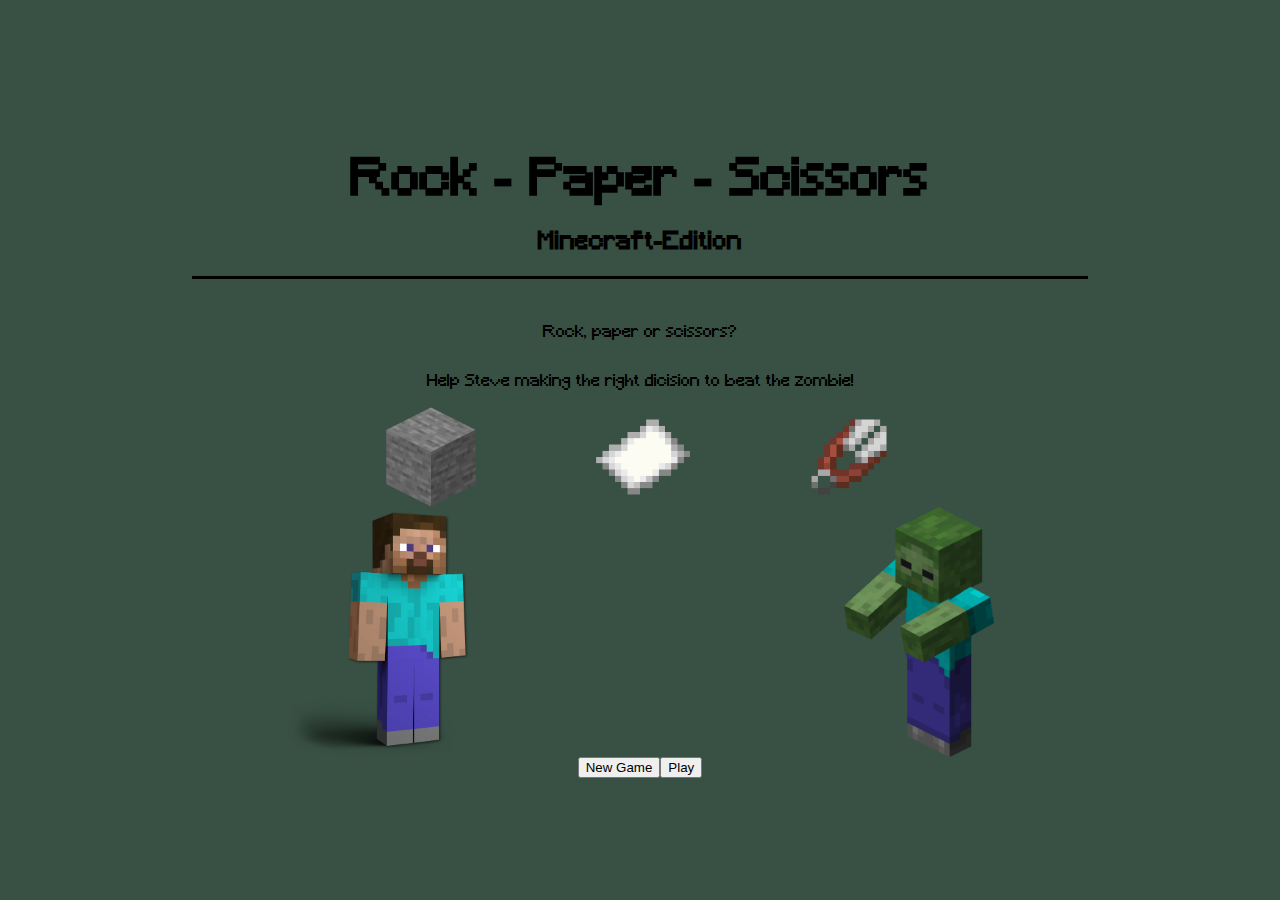
==== index.html @ c710b1fa "update" ====
<!DOCTYPE html>
<html lang="en">
  <head>
    <meta charset="UTF-8" />
    <meta http-equiv="X-UA-Compatible" content="IE=edge" />
    <meta name="viewport" content="width=device-width, initial-scale=1.0" />
    <link rel="stylesheet" type="text/css" href="css/style.css" />
    <title>Rock-Paper-Scissors</title>
  </head>
  <body>
    <!-- <audio controls autoplay>
      <source src="sound/minecraft-music.mp3" type="audio/mpeg" />
      Your browser does not support the audio element.
    </audio> -->
    <div class="content">
      <div class="header content--wrapper">
        <h1>Rock - Paper - Scissors</h1>
        <h2>Minecraft-Edition</h2>
      </div>
      <div class="main content--wrapper">
        <div class="main__paragraph">
          <p>Rock, paper or scissors?</p>
          <p>Help Steve making the right dicision to beat the zombie!</p>
        </div>
        <div class="main__select-choice">
          <img
            id="rock-el"
            src="img/minecraft-rock.webp"
            class="main__select-choice--style"
          />
          <img
            id="paper-el"
            src="img/minecraft-paper.webp"
            class="main__select-choice--style"
          />
          <img
            id="scissors-el"
            src="img/minecraft-scissors.webp"
            class="main__select-choice--style"
          />
        </div>
        <div class="main__scoreboard">
          <div class="main__scoreboard--player">
            <img src="img/minecraft-steve.webp" class="player--style" />
            <p id="result-el"></p>
            <img src="img/minecraft-zombie.webp" class="player--style" />
          </div>
          <div class="main__scoreboard--score">
            <span id="player-score-el"></span>
            <span id="computer-score-el"></span>
          </div>
        </div>
      </div>
      <div class="footer content--wrapper">
        <button id="new-game-btn">New Game</button>
        <button id="play-btn">Play</button>
      </div>
    </div>
    <script src="script.js"></script>
  </body>
</html>
---- css/style.css ----
@font-face {
  font-family: "MinecraftFont";
  src: url(../font/minecraft.ttf);
}
body {
  margin: 0;
  background-color: #395144;
  font-family: "MinecraftFont";
}
body .content {
  display: flex;
  justify-content: center;
  align-items: center;
  height: 100vh;
  flex-direction: column;
  width: 100%;
}
body .content--wrapper {
  width: 70%;
}
body .content .header {
  display: flex;
  justify-content: center;
  align-items: center;
  flex-direction: column;
  border-bottom: black solid;
  margin-bottom: 30px;
}
body .content .header h1 {
  font-size: 50px;
  margin-bottom: 0px;
}
body .content .header h2 {
  font-size: 24px;
}
body .content .main {
  display: flex;
  justify-content: center;
  align-items: center;
  flex-direction: column;
}
body .content .main__scoreboard {
  display: flex;
  justify-content: center;
  align-items: center;
  flex-direction: column;
  width: 100%;
}
body .content .main__scoreboard--player {
  display: flex;
  justify-content: center;
  align-items: center;
  justify-content: space-around;
  width: 100%;
}
body .content .main__scoreboard--player .player--style {
  height: 250px;
}
body .content .main__scoreboard--score {
  display: flex;
  justify-content: center;
  align-items: center;
  justify-content: space-around;
  width: 100%;
  font-size: 50px;
}
body .content .main__paragraph {
  display: flex;
  justify-content: center;
  align-items: center;
  flex-direction: column;
}
body .content .main__select-choice {
  display: flex;
  justify-content: center;
  align-items: center;
  justify-content: space-around;
  width: 70%;
}
body .content .main__select-choice--style {
  height: 100px;
}
body .content .footer {
  display: flex;
  justify-content: center;
  align-items: center;
}

/*# sourceMappingURL=style.css.map */
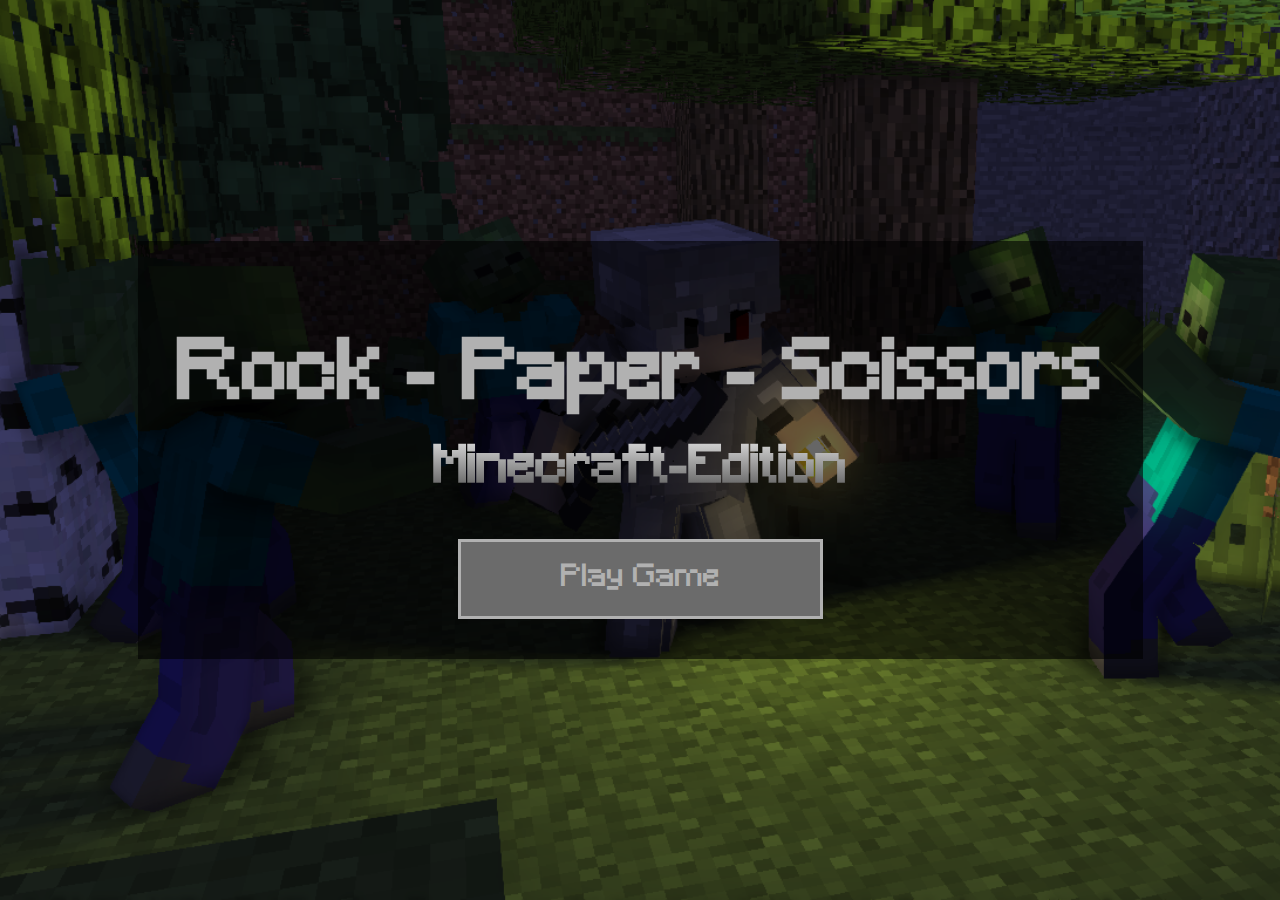
==== commit 65d6e75c: "update rps" ====
--- a/index.html
+++ b/index.html
@@ -4,56 +4,15 @@
     <meta charset="UTF-8" />
     <meta http-equiv="X-UA-Compatible" content="IE=edge" />
     <meta name="viewport" content="width=device-width, initial-scale=1.0" />
-    <link rel="stylesheet" type="text/css" href="css/style.css" />
+    <link rel="stylesheet" type="text/css" href="css/homepage-style.css" />
     <title>Rock-Paper-Scissors</title>
   </head>
   <body>
-    <!-- <audio controls autoplay>
-      <source src="sound/minecraft-music.mp3" type="audio/mpeg" />
-      Your browser does not support the audio element.
-    </audio> -->
     <div class="content">
-      <div class="header content--wrapper">
+      <div>
         <h1>Rock - Paper - Scissors</h1>
         <h2>Minecraft-Edition</h2>
-      </div>
-      <div class="main content--wrapper">
-        <div class="main__paragraph">
-          <p>Rock, paper or scissors?</p>
-          <p>Help Steve making the right dicision to beat the zombie!</p>
-        </div>
-        <div class="main__select-choice">
-          <img
-            id="rock-el"
-            src="img/minecraft-rock.webp"
-            class="main__select-choice--style"
-          />
-          <img
-            id="paper-el"
-            src="img/minecraft-paper.webp"
-            class="main__select-choice--style"
-          />
-          <img
-            id="scissors-el"
-            src="img/minecraft-scissors.webp"
-            class="main__select-choice--style"
-          />
-        </div>
-        <div class="main__scoreboard">
-          <div class="main__scoreboard--player">
-            <img src="img/minecraft-steve.webp" class="player--style" />
-            <p id="result-el"></p>
-            <img src="img/minecraft-zombie.webp" class="player--style" />
-          </div>
-          <div class="main__scoreboard--score">
-            <span id="player-score-el"></span>
-            <span id="computer-score-el"></span>
-          </div>
-        </div>
-      </div>
-      <div class="footer content--wrapper">
-        <button id="new-game-btn">New Game</button>
-        <button id="play-btn">Play</button>
+        <a href="game.html"><button>Play Game</button></a>
       </div>
     </div>
     <script src="script.js"></script>
--- a/css/homepage-style.css
+++ b/css/homepage-style.css
@@ -0,0 +1,49 @@
+@font-face {
+  font-family: "MinecraftFont";
+  src: url(../font/minecraft.ttf);
+}
+body {
+  margin: 0;
+  padding: 0;
+  font-family: "MinecraftFont";
+  background-image: url("../img/steve-vs-zombies.webp");
+  background-size: cover;
+  color: white;
+}
+body .content {
+  display: flex;
+  justify-content: center;
+  align-items: center;
+  flex-direction: column;
+  height: 100vh;
+  color: #b1b1b1;
+}
+body .content div {
+  text-align: center;
+  background: rgba(0, 0, 0, 0.6);
+  padding: 40px;
+}
+body .content div h1 {
+  font-size: 80px;
+  margin-bottom: 20px;
+}
+body .content div h2 {
+  font-size: 50px;
+  margin-top: 0;
+  background: -webkit-linear-gradient(#d3d3d3, #4c4c4c);
+  -webkit-background-clip: text;
+  -webkit-text-fill-color: transparent;
+}
+body .content div a button {
+  background-color: #6b6b6b;
+  border: #b1b1b1 solid;
+  padding: 20px 100px 20px 100px;
+  color: #b1b1b1;
+  font-family: "MinecraftFont";
+  font-size: 30px;
+}
+body .content div a button:hover {
+  background-color: #505050;
+}
+
+/*# sourceMappingURL=homepage-style.css.map */
